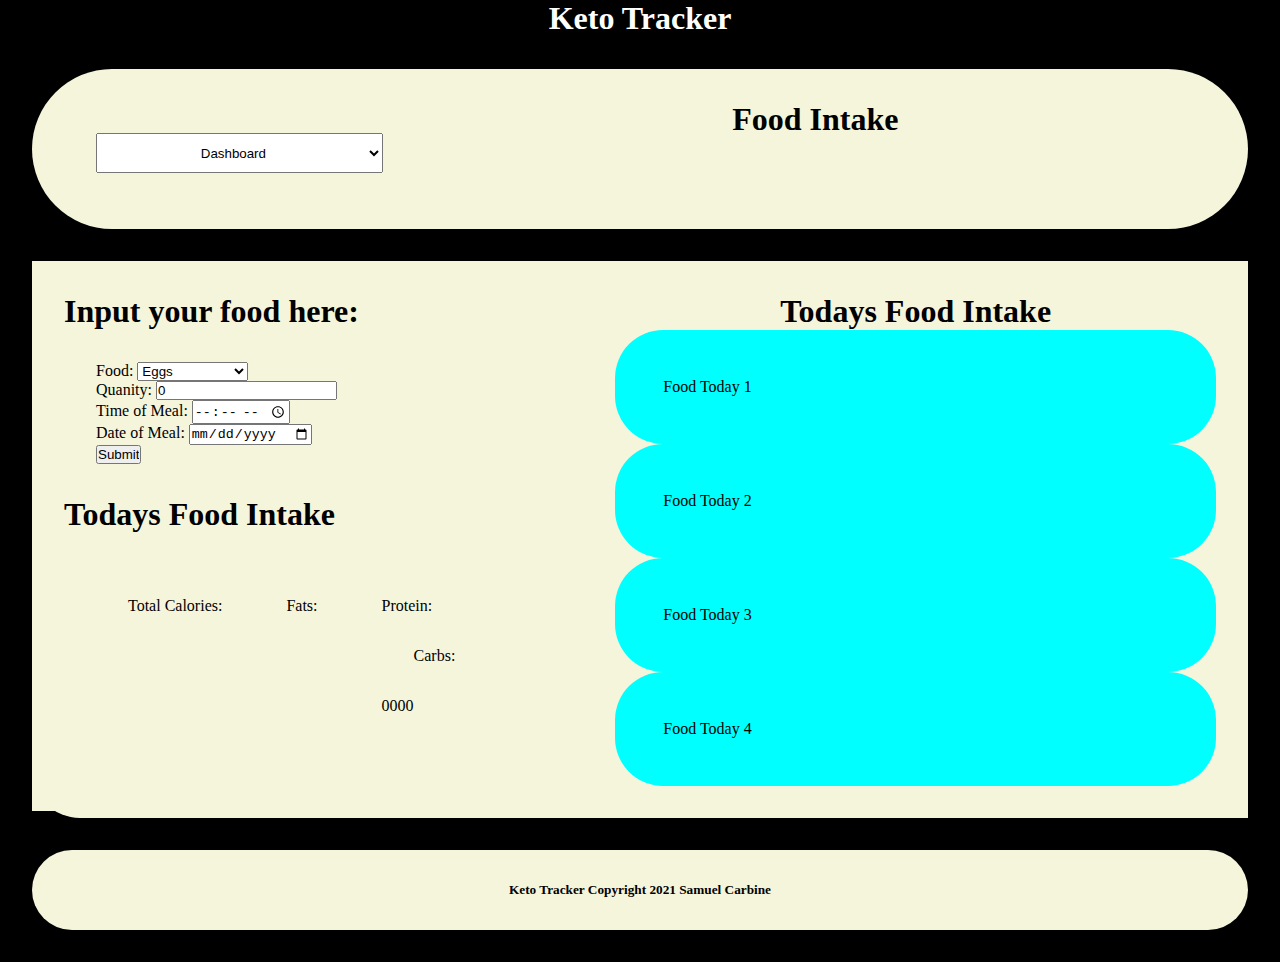
==== food_intake.html @ 0b237262 "First Commit" ====
<!DOCTYPE html>
<!--[if lt IE 7]>      <html class="no-js lt-ie9 lt-ie8 lt-ie7"> <![endif]-->
<!--[if IE 7]>         <html class="no-js lt-ie9 lt-ie8"> <![endif]-->
<!--[if IE 8]>         <html class="no-js lt-ie9"> <![endif]-->
<!--[if gt IE 8]>      <html class="no-js"> <!--<![endif]-->
<html>
    <head>
        <meta charset="utf-8">
        <meta http-equiv="X-UA-Compatible" content="IE=edge">
        <title>Keto Tracker</title>
        <meta name="This is an app to track Keto levels and food intakes to provided insights on the effectiveness of the keto diet." content="">
        <meta name="viewport" content="width=device-width, initial-scale=1">
        <link rel="stylesheet" href="styles/styles.css">
    </head>
    <body>
        <logo class="logo">
            <h1>Keto Tracker</h1>
        </logo>
        <header class="header"> 
            <form class="top_nav">
            <select class="top_nav_button">
                <option class="top_nav" href=""> Dashboard</option>
                <option class="top_nav" href=""> Food Intake</option>
                <option class="top_nav" href=""> GKI Readings</option>
                <option class="top_nav" href=""> Exercise</option>
                <option class="top_nav" href=""> Account</option>
                <option class="top_nav" href=""> Account</option>
                <option class="top_nav" href=""> Help</option>
                </select>
            </form>
            <h1 class="nav_header">Food Intake</h1>

            
        </header>

        <main class="main">
            <article class="article">
                <h1>Input your food here:</h1>
                <section class="food_input"></section>
                    
                    <form class="input_form"> 
                        <label for="food_name">Food:</label>
                        <select name="food_ingested" id="food_ingested">
                            <option value="eggs">Eggs</option>
                            <option value="coconut_oil">Coconut Oil</option>
                            <option value="coffee">Coffee</option>
                            <option value="add_new_food">Add New Food</option>
                        </select><br>
                        <label for="quanity_ingested">Quanity:</label>
                        <input type="number" id="quanity_ingested" name="quanity_ingested" value="0"><br>
                        <label for="time_ingested">Time of Meal:</label>
                        <input type="time" id="time_ingested" name="time_ingested"><br>
                        <label for="date_ingested">Date of Meal:</label>
                        <input type="date" id="date_ingested" name="date_ingested"><br>
                        <input class="food_submit_button"type="submit" value="Submit">
                    </form>
                <h1> Todays Food Intake </h1>
                <section class="food_tracker"> 
                    <label class ="intake_counter">
                    <div class="food_tracker_labels" label="total_calories_daily"> Total Calories:</div>
                    <div class="food_tracker_labels" label="total_fat_daily"> Fats: </div>
                    <div class="food_tracker_labels" label ="total_protein_daily"> Protein: <div>
                    <div class="food_tracker_labels" label ="total_carbs_daily"> Carbs: </div>
                    </label>
                    <value class="intake_counter">
                        <div id="total_calories_daily" class="calories_per_day">0</div>
                        <div id="total_fats_daily" class="fats_per_day">0</div>
                        <div id="total_protein_daily" class="protein_per_day">0</div>
                        <div id="total_carbs_daily" class="carbs_per_day">0</div> 
                    </value>

                    </value>
                </section>
                 
                <section></section>
            </article>
            <aside class="food_ingested_today">
                <h1 class="food_ingested_today_header">Todays Food Intake</h1>
                <div class="food_ingested_today_list">Food Today 1</div>
                <div class="food_ingested_today_list">Food Today 2</div>
                <div class="food_ingested_today_list">Food Today 3</div>
                <div class="food_ingested_today_list">Food Today 4</div>
                
            </aside>
            
           
        </main>
        <footer class="footer">
            <h5 class="copyright">Keto Tracker Copyright 2021 Samuel Carbine</h5>
        <nav class="bottom_left_nav"></nav>
        <nav class="bottom_right_nav"></nav>
        </footer>
        
        
        
        <script src="scripts/scripts.js" async defer></script>
    </body>
</html>
---- styles/styles.css ----
*{
    padding: 0;
    margin: 0;
}

body{
    background-color: black;

}
logo{
    color: white;
    display: flex;
    justify-content: center;
    font-size: ;
}

header{
    
    background-color: beige;
    color: white;
    display: flex;
    justify-content: left;
    padding: 2em;
    margin: 2em;
    border: 5em;
    border-color: antiquewhite;
    border-radius: 5em; 

}

.nav_header{
    color :black;
    flex-grow: 4;
    justify-content: center;
    text-align: center;
  
    /* padding: .5em; */
    /* margin: 2em; */
    
}

.top_nav_button{
    flex-grow: 1;
    text-align: center;
    height: 3em;
    width: 5em;
}
article {

    background-color: beige;
    color: black;
    padding: 2em;
    margin: 0em;
    /* border: 5em; */
    /* border-radius: 5em 0em 0em 5em;  */
    display: flex;
    flex-direction: column;
    align-items: stretch;


}

.top_nav{
    color: black;
    padding: 1em;
    margin: 1em;
    border-radius: 3em;
    height: 2em;
    width: 8em;
    display: flex;
    justify-content: right;
    flex-grow: 1;
    text-align: center;
    
} 

main{
    background-color: beige;
    display: flex;
    align-items: flex-start;
   flex-wrap: wrap;
    margin: 2em;
  
    border-radius: 3em;

}
.intake_counter{
    display: flex;

}
.food_tracker{
    padding: 1em;
    margin: 1em;
    display: flex;
    flex-direction: row;
}
.food_tracker_labels{
    padding:1em;
    margin:1em;

}

.input_form{
    padding: 1em;
    margin: 1em;
    flex: none;
   

}

aside{
    background-color: beige;
    color: black;
    padding: 2em;
    margin: 0em;
    /* border:  5em; */
    /* border-radius: 0em 5em 5em 0em;  */
   
}

footer{
    background-color: beige;
    color: black;
    padding: 2em;
    margin: 2em;
    border: 5em;
    border-radius: 5em; ;
}

.food_ingested_today{

    flex-grow: 4;
    align-items: stretch;
   padding: 2em;
}

.food_ingested_today_list{

    flex-grow: 4;
    align-items: stretch;
    padding: 1.85em;
    background-color: aqua;
    border-radius: 3em;
    padding: 3em;
}

.food_ingested_today_header{
    display: flex;
    justify-content: center;
   
   
}

.copyright{
    display: flex;
    justify-content: center;
}
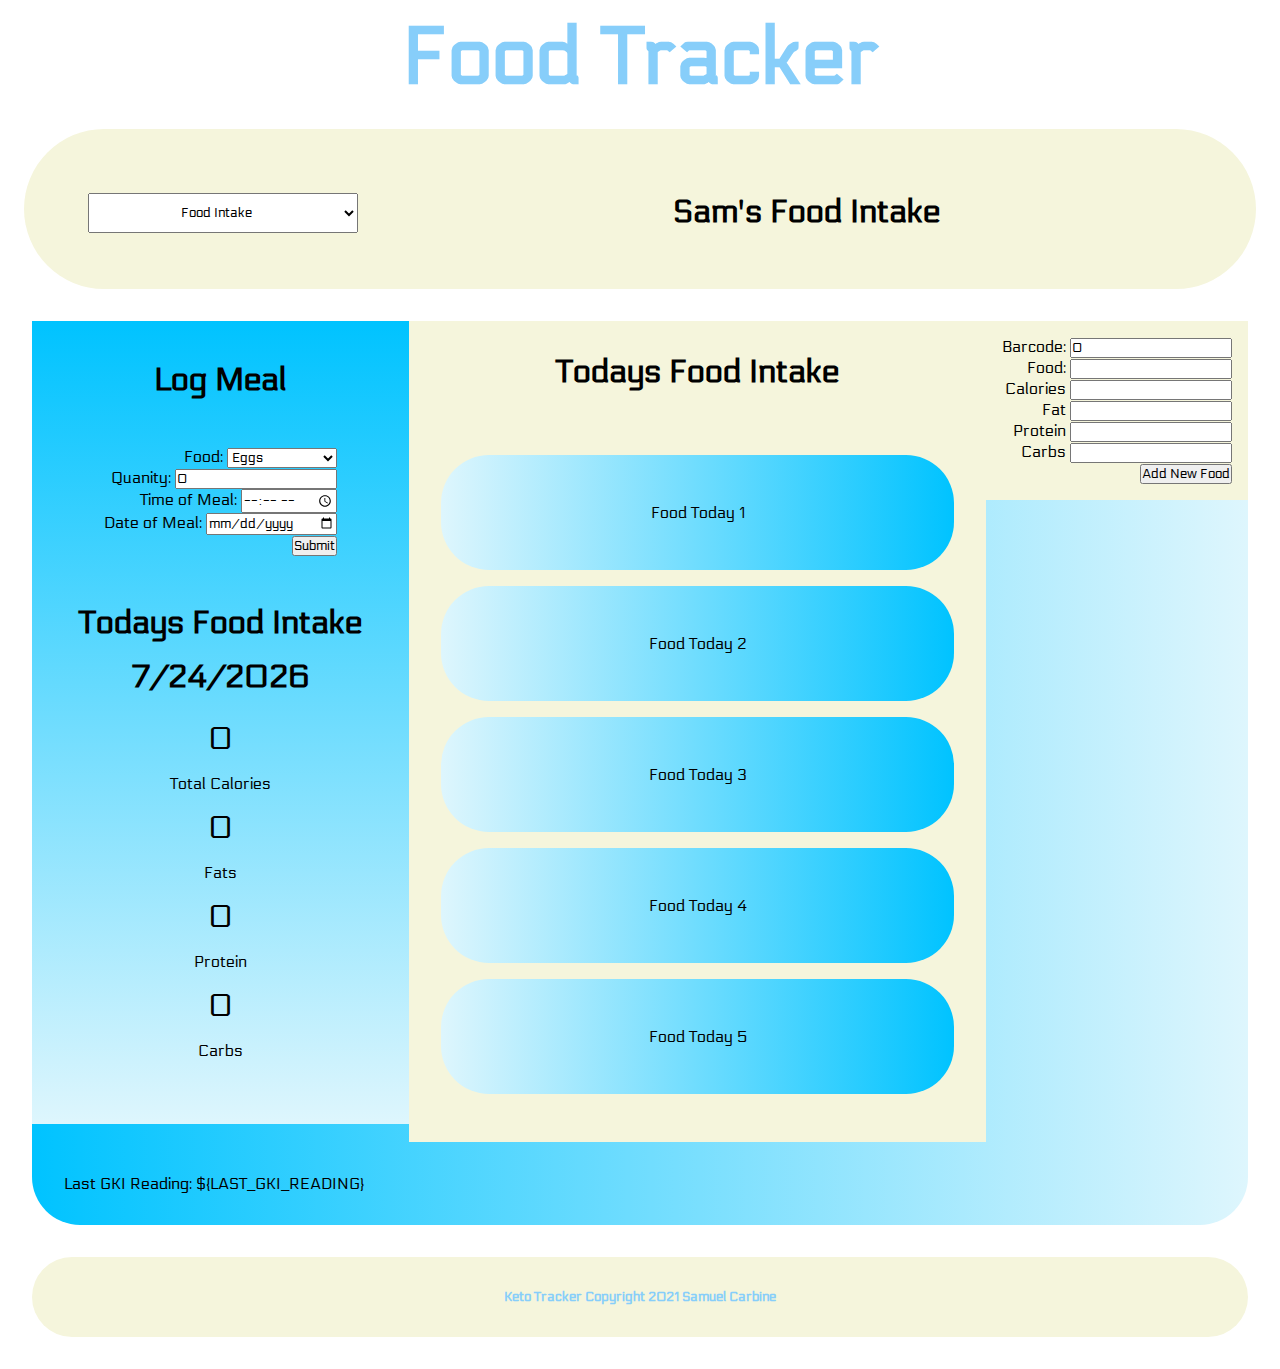
==== commit d5ad286a: "quick backup" ====
--- a/food_intake.html
+++ b/food_intake.html
@@ -7,45 +7,48 @@
     <head>
         <meta charset="utf-8">
         <meta http-equiv="X-UA-Compatible" content="IE=edge">
-        <title>Keto Tracker</title>
+        <title>Food_Tracker</title>
         <meta name="This is an app to track Keto levels and food intakes to provided insights on the effectiveness of the keto diet." content="">
         <meta name="viewport" content="width=device-width, initial-scale=1">
         <link rel="stylesheet" href="styles/styles.css">
     </head>
     <body>
         <logo class="logo">
-            <h1>Keto Tracker</h1>
+            <h1>Food Tracker</h1>
         </logo>
         <header class="header"> 
             <form class="top_nav">
-            <select class="top_nav_button">
-                <option class="top_nav" href=""> Dashboard</option>
-                <option class="top_nav" href=""> Food Intake</option>
-                <option class="top_nav" href=""> GKI Readings</option>
-                <option class="top_nav" href=""> Exercise</option>
-                <option class="top_nav" href=""> Account</option>
-                <option class="top_nav" href=""> Account</option>
-                <option class="top_nav" href=""> Help</option>
+                <select class="top_nav_button">
+                    <option class="top_nav" href=""> Food Intake</option>
+                    <option class="top_nav" href=""> Dashboard</option>
+                    <option class="top_nav" href=""> GKI Readings</option>
+                    <option class="top_nav" href=""> Exercise</option>
+                    <option class="top_nav" href=""> Account</option>
+                    <option class="top_nav" href=""> Account</option>
+                    <option class="top_nav" href=""> Help</option>
                 </select>
             </form>
-            <h1 class="nav_header">Food Intake</h1>
+         
+            <h1 id="nav_header" class="nav_header"> ${USER_NAME} Food Intake</h1>
 
-            
         </header>
 
         <main class="main">
             <article class="article">
-                <h1>Input your food here:</h1>
+                <h1 class="input_food_header">Log Meal</h1>
                 <section class="food_input"></section>
                     
                     <form class="input_form"> 
+            
+                
                         <label for="food_name">Food:</label>
                         <select name="food_ingested" id="food_ingested">
-                            <option value="eggs">Eggs</option>
-                            <option value="coconut_oil">Coconut Oil</option>
+                            <option class="food_option" value="eggs">Eggs</option>
+                            <option class="food_option" value="coconut_oil">Coconut Oil</option>
                             <option value="coffee">Coffee</option>
                             <option value="add_new_food">Add New Food</option>
                         </select><br>
+                    
                         <label for="quanity_ingested">Quanity:</label>
                         <input type="number" id="quanity_ingested" name="quanity_ingested" value="0"><br>
                         <label for="time_ingested">Time of Meal:</label>
@@ -54,36 +57,54 @@
                         <input type="date" id="date_ingested" name="date_ingested"><br>
                         <input class="food_submit_button"type="submit" value="Submit">
                     </form>
-                <h1> Todays Food Intake </h1>
+                <h1 class="food_intake_header"> Todays Food Intake </h1>
+                <h1 class="food_intake_header" id="date"> ${DATE} </h1>
                 <section class="food_tracker"> 
-                    <label class ="intake_counter">
-                    <div class="food_tracker_labels" label="total_calories_daily"> Total Calories:</div>
-                    <div class="food_tracker_labels" label="total_fat_daily"> Fats: </div>
-                    <div class="food_tracker_labels" label ="total_protein_daily"> Protein: <div>
-                    <div class="food_tracker_labels" label ="total_carbs_daily"> Carbs: </div>
-                    </label>
-                    <value class="intake_counter">
-                        <div id="total_calories_daily" class="calories_per_day">0</div>
-                        <div id="total_fats_daily" class="fats_per_day">0</div>
-                        <div id="total_protein_daily" class="protein_per_day">0</div>
-                        <div id="total_carbs_daily" class="carbs_per_day">0</div> 
-                    </value>
-
-                    </value>
+                    <div id="total_calories_daily" class="totals_per_day">0</div>
+                    <div class="food_tracker_labels" label="total_calories_daily"> Total Calories</div>
+                    <div id="total_fats_daily" class="totals_per_day">0</div> 
+                    <div class="food_tracker_labels" label="total_fat_daily"> Fats </div> 
+                    <div id="total_protein_daily" class="totals_per_day">0</div> 
+                    <div class="food_tracker_labels" label ="total_protein_daily"> Protein </div>
+                    <div id="total_carbs_daily" class="totals_per_day">0</div> 
+                    <div class="food_tracker_labels" label ="total_carbs_daily"> Carbs </div> 
+                   
+            
                 </section>
                  
                 <section></section>
             </article>
+        
             <aside class="food_ingested_today">
                 <h1 class="food_ingested_today_header">Todays Food Intake</h1>
                 <div class="food_ingested_today_list">Food Today 1</div>
                 <div class="food_ingested_today_list">Food Today 2</div>
                 <div class="food_ingested_today_list">Food Today 3</div>
                 <div class="food_ingested_today_list">Food Today 4</div>
-                
+                <div class="food_ingested_today_list">Food Today 5</div>
+           
+           
             </aside>
             
+           <aside class="add_new_food">
+                <label for="new_food_barcode">Barcode:</label>
+                <input type="text" id="new_food_barcode" name="quanity_ingested" value="0"><br>
+                <label for="new_food_name">Food:</label>
+                <input type="text" id="new_food_name" name="new_food_name"><br>
+                <label for="new_food_calories">Calories</label>
+                <input type="number" id="new_food_calories" name="new_food_calories"><br> 
+                <label for="new_food_fat">Fat</label>
+                <input type="number" id="new_food_fat" name="new_food_fat"><br>
+                <label for="new_food_protein">Protein</label>
+                <input type="number" id="new_food_protein" name="new_food_protein"><br>
+                <label for="new_food_carbs">Carbs</label>
+                <input type="number" id="new_food_carbs" name="new_food_carbs"><br>
+                <input id="add_new_food_button" class="new_food_submit_button"type="submit" value="Add New Food">
            
+           
+            </aside> 
+            
+           <div class="gki_reading">Last GKI Reading: ${LAST_GKI_READING}</div>
         </main>
         <footer class="footer">
             <h5 class="copyright">Keto Tracker Copyright 2021 Samuel Carbine</h5>
--- a/styles/styles.css
+++ b/styles/styles.css
@@ -1,27 +1,36 @@
+@import url('https://fonts.googleapis.com/css2?family=Electrolize&display=swap');
+
 *{
     padding: 0;
     margin: 0;
+    font-family: Electrolize, sans-serif;
+    /* background-image: linear-gradient(rgb(0, 195, 255), rgb(222, 246, 253)); */
 }
 
 body{
-    background-color: black;
+
+    background-color: white;
+    color: lightskyblue;
 
 }
 logo{
-    color: white;
+
+    color: lightskyblue;
     display: flex;
     justify-content: center;
-    font-size: ;
+    font-size: 2.5em;
+    padding-top: .25em;
 }
 
 header{
     
     background-color: beige;
-    color: white;
+    color: lightskyblue;
     display: flex;
     justify-content: left;
-    padding: 2em;
-    margin: 2em;
+    text-align: center;
+    padding: 2em;
+    margin: 1.5em;
     border: 5em;
     border-color: antiquewhite;
     border-radius: 5em; 
@@ -29,10 +38,13 @@
 }
 
 .nav_header{
+
     color :black;
     flex-grow: 4;
-    justify-content: center;
-    text-align: center;
+    margin-top: 1em;
+    /* flex-direction: column; */
+    /* justify-content: center; */
+    /* text-align: center; */
   
     /* padding: .5em; */
     /* margin: 2em; */
@@ -40,14 +52,15 @@
 }
 
 .top_nav_button{
+
     flex-grow: 1;
-    text-align: center;
+    /* text-align: center; */
     height: 3em;
     width: 5em;
 }
 article {
 
-    background-color: beige;
+    background-image: linear-gradient(rgb(0, 195, 255), rgb(222, 246, 253));
     color: black;
     padding: 2em;
     margin: 0em;
@@ -61,6 +74,7 @@
 }
 
 .top_nav{
+
     color: black;
     padding: 1em;
     margin: 1em;
@@ -74,41 +88,81 @@
     
 } 
 
+.gki_reading{
+
+   margin: 1em;
+   padding: 1em;
+   color: black;
+   display: flex;
+   justify-content:last baseline;
+   text-align: center;
+   flex-grow: 1em;
+
+}
+
 main{
-    background-color: beige;
+
+    background-image: linear-gradient(to right, rgb(0, 195, 255) , rgb(222, 246, 253));
     display: flex;
     align-items: flex-start;
-   flex-wrap: wrap;
+    flex-wrap: wrap;
     margin: 2em;
-  
     border-radius: 3em;
 
 }
-.intake_counter{
-    display: flex;
-
-}
+
 .food_tracker{
-    padding: 1em;
-    margin: 1em;
-    display: flex;
-    flex-direction: row;
+
+    padding: .5em;
+    margin: .5em;
+    display: flex;
+    flex-direction: column;
+    text-align: center;                            
 }
 .food_tracker_labels{
-    padding:1em;
-    margin:1em;
-
-}
+
+    padding: .5em;
+    margin: .5em;
+
+}
+
+.input_food_header{
+
+    text-align: center;
+    padding: .25em;
+    /* margin-bottom: 2em; */
+}
+
+.food_option{
+
+    padding: .25em;
+    margin: .25em;
+}
+
+.food_intake_header{
+
+    text-align: center;
+    border-bottom: 1.5em;
+    padding: .25em;
+}
+
+.totals_per_day{
+    font-size: xx-large;
+}
+
+
 
 .input_form{
-    padding: 1em;
-    margin: 1em;
+
+    padding: 1.25em;
+    margin: 1.25em;
     flex: none;
-   
+    text-align: right;
 
 }
 
 aside{
+
     background-color: beige;
     color: black;
     padding: 2em;
@@ -119,8 +173,9 @@
 }
 
 footer{
+
     background-color: beige;
-    color: black;
+    color: lightskyblue;
     padding: 2em;
     margin: 2em;
     border: 5em;
@@ -129,26 +184,37 @@
 
 .food_ingested_today{
 
-    flex-grow: 4;
-    align-items: stretch;
+   flex-grow: 4;
+   align-items: stretch;
    padding: 2em;
+   margin-bottom: 2;
+   text-align: center;
+   
 }
 
 .food_ingested_today_list{
 
+    background-image: linear-gradient(to left, rgb(0, 195, 255) , rgb(222, 246, 253));
     flex-grow: 4;
     align-items: stretch;
     padding: 1.85em;
-    background-color: aqua;
     border-radius: 3em;
     padding: 3em;
+    margin-bottom: 1em;
 }
 
 .food_ingested_today_header{
+
     display: flex;
     justify-content: center;
-   
-   
+    margin-bottom: 2em;
+   
+   
+}
+
+.add_new_food{
+    text-align: right;
+    padding: 1em;
 }
 
 .copyright{
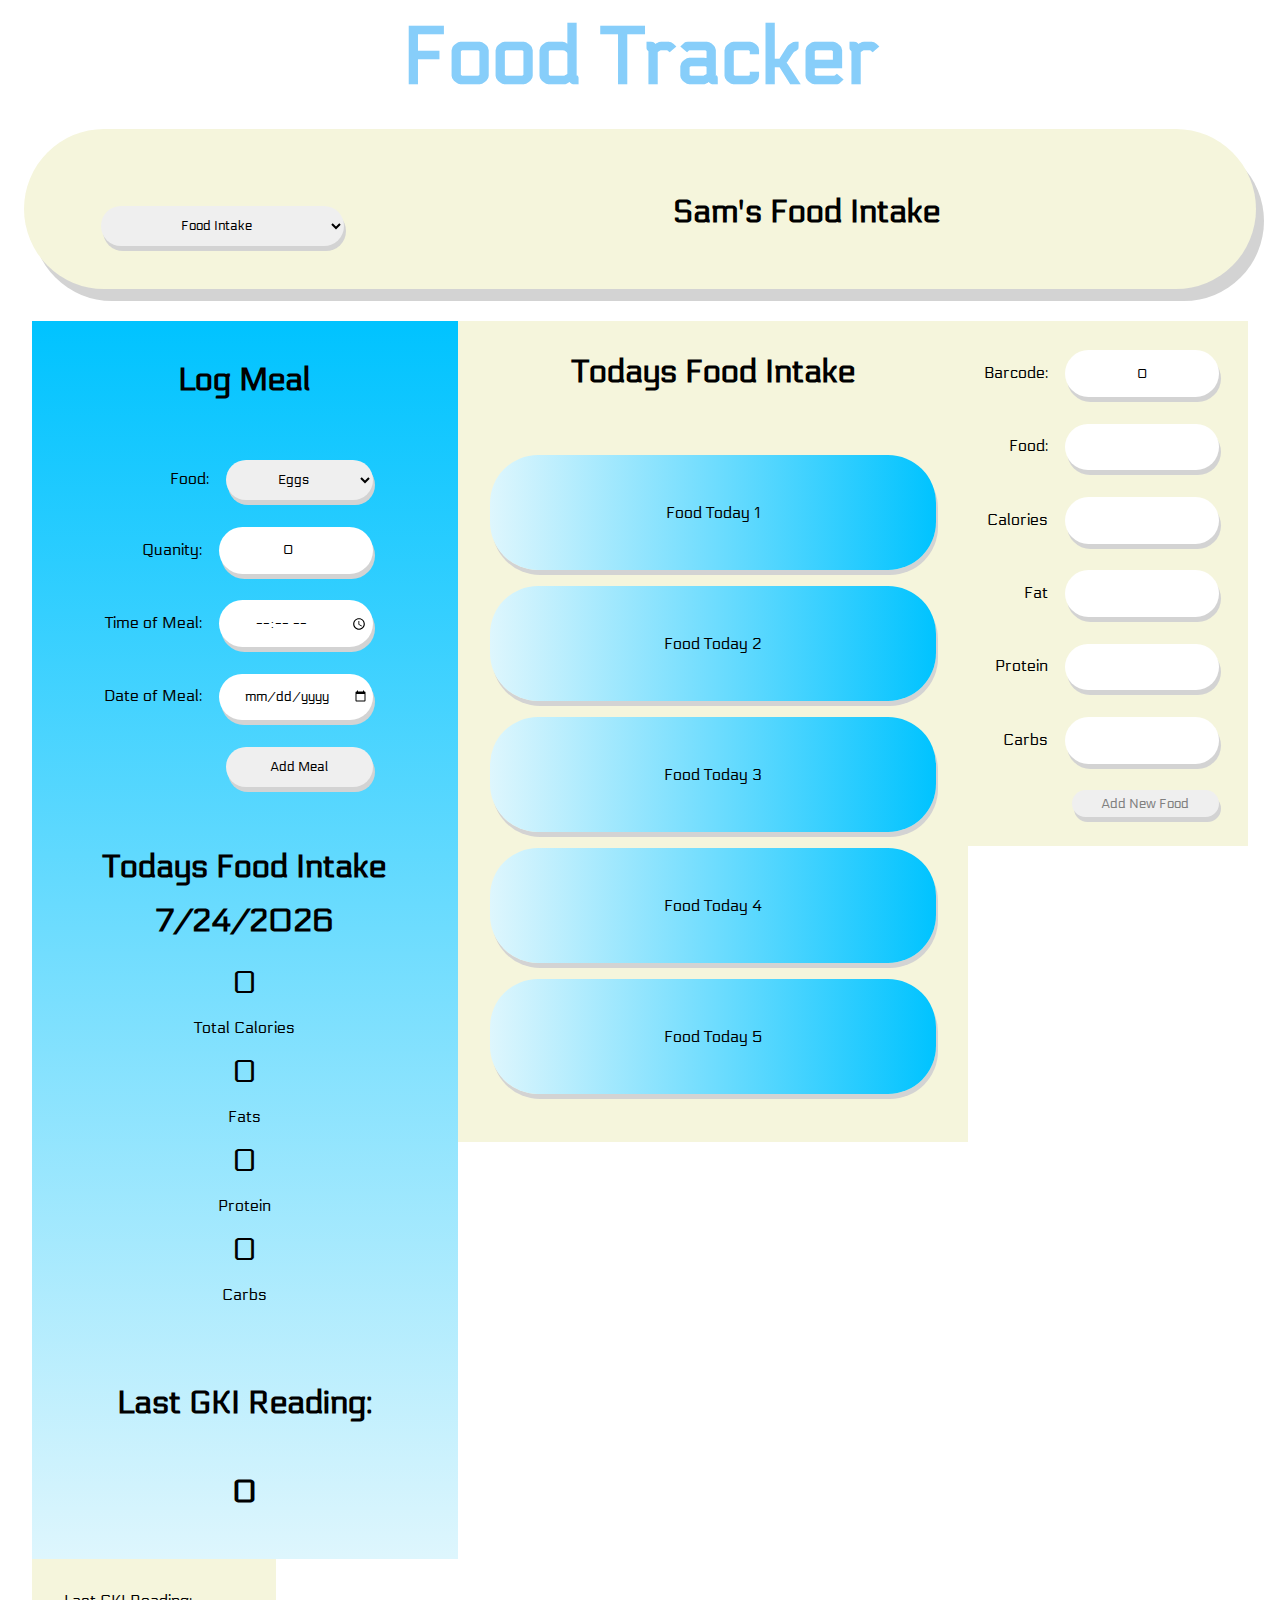
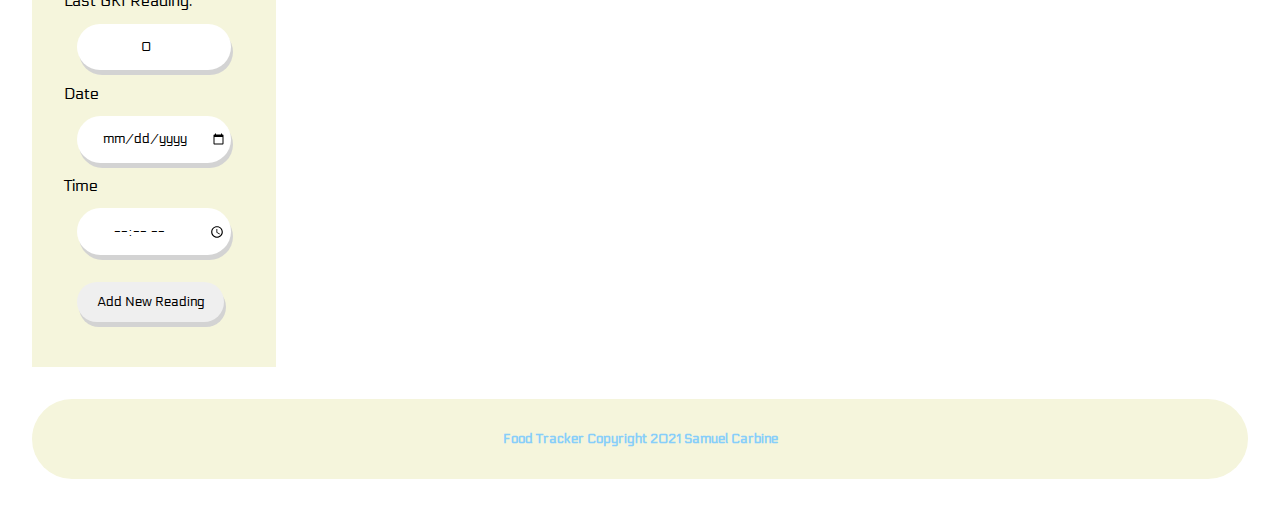
==== commit 3f60874d: "Added fuctionality for GKI reading input" ====
--- a/food_intake.html
+++ b/food_intake.html
@@ -42,7 +42,7 @@
             
                 
                         <label for="food_name">Food:</label>
-                        <select name="food_ingested" id="food_ingested">
+                        <select class="log_meal" name="food_ingested" id="food_ingested">
                             <option class="food_option" value="eggs">Eggs</option>
                             <option class="food_option" value="coconut_oil">Coconut Oil</option>
                             <option value="coffee">Coffee</option>
@@ -50,12 +50,12 @@
                         </select><br>
                     
                         <label for="quanity_ingested">Quanity:</label>
-                        <input type="number" id="quanity_ingested" name="quanity_ingested" value="0"><br>
+                        <input class="log_meal" type="number" id="quanity_ingested" name="quanity_ingested" value="0"><br>
                         <label for="time_ingested">Time of Meal:</label>
-                        <input type="time" id="time_ingested" name="time_ingested"><br>
+                        <input class="log_meal" type="time" id="time_ingested" name="time_ingested"><br>
                         <label for="date_ingested">Date of Meal:</label>
-                        <input type="date" id="date_ingested" name="date_ingested"><br>
-                        <input class="food_submit_button"type="submit" value="Submit">
+                        <input class="log_meal" type="date" id="date_ingested" name="date_ingested"><br>
+                        <input class="log_meal" id="meal_log_submit" class="food_submit_button"type="button" value="Add Meal">
                     </form>
                 <h1 class="food_intake_header"> Todays Food Intake </h1>
                 <h1 class="food_intake_header" id="date"> ${DATE} </h1>
@@ -72,7 +72,10 @@
             
                 </section>
                  
-                <section></section>
+                <section class="food_tracker">
+                    <h1 class="last_gki_reading">Last GKI Reading: </h1><br>
+                    <h1 class="totals_per_day">0</h1>
+                </section>
             </article>
         
             <aside class="food_ingested_today">
@@ -88,26 +91,38 @@
             
            <aside class="add_new_food">
                 <label for="new_food_barcode">Barcode:</label>
-                <input type="text" id="new_food_barcode" name="quanity_ingested" value="0"><br>
+                <input class="new_food" type="text" id="new_food_barcode" name="quanity_ingested" value="0"><br>
                 <label for="new_food_name">Food:</label>
-                <input type="text" id="new_food_name" name="new_food_name"><br>
+                <input class="new_food" type="text" id="new_food_name" name="new_food_name"><br>
                 <label for="new_food_calories">Calories</label>
-                <input type="number" id="new_food_calories" name="new_food_calories"><br> 
+                <input class="new_food" type="number" id="new_food_calories" name="new_food_calories"><br> 
                 <label for="new_food_fat">Fat</label>
-                <input type="number" id="new_food_fat" name="new_food_fat"><br>
+                <input class="new_food" type="number" id="new_food_fat" name="new_food_fat"><br>
                 <label for="new_food_protein">Protein</label>
-                <input type="number" id="new_food_protein" name="new_food_protein"><br>
+                <input class="new_food" type="number" id="new_food_protein" name="new_food_protein"><br>
                 <label for="new_food_carbs">Carbs</label>
-                <input type="number" id="new_food_carbs" name="new_food_carbs"><br>
-                <input id="add_new_food_button" class="new_food_submit_button"type="submit" value="Add New Food">
+                <input class="new_food" type="number" id="new_food_carbs" name="new_food_carbs"><br>
+                <input id="add_new_food_button" class="new_food_submit_button"type="button" value="Add New Food">
            
            
             </aside> 
-            
-           <div class="gki_reading">Last GKI Reading: ${LAST_GKI_READING}</div>
+
+            <aside class='gki_input'>
+
+             <label for="last_GKI_reading">Last GKI Reading:</label>
+                <input class="gki_reading" type="number" id="gki_reading" name="gki_reading" value="0">
+                <label for="new_food_name">Date</label>
+                <input class="gki_reading" type="date" id="gki_reading_date" name="gki_reading_date">
+                <label for="new_food_calories">Time</label>
+                <input class="gki_reading" type="time" id="gki_reading_time" name="gki_reading_time">
+                
+                <input id="add_new_gki_button" class="gki_reading"type="button" value="Add New Reading">
+
+
+            </aside>
         </main>
         <footer class="footer">
-            <h5 class="copyright">Keto Tracker Copyright 2021 Samuel Carbine</h5>
+            <h5 class="copyright">Food Tracker Copyright 2021 Samuel Carbine</h5>
         <nav class="bottom_left_nav"></nav>
         <nav class="bottom_right_nav"></nav>
         </footer>
--- a/styles/styles.css
+++ b/styles/styles.css
@@ -34,6 +34,7 @@
     border: 5em;
     border-color: antiquewhite;
     border-radius: 5em; 
+    box-shadow: .5em .75em lightgrey;
 
 }
 
@@ -88,7 +89,7 @@
     
 } 
 
-.gki_reading{
+/* .gki_reading{
 
    margin: 1em;
    padding: 1em;
@@ -98,11 +99,11 @@
    text-align: center;
    flex-grow: 1em;
 
-}
+} */
 
 main{
 
-    background-image: linear-gradient(to right, rgb(0, 195, 255) , rgb(222, 246, 253));
+    /* background-image: linear-gradient(to right, rgb(0, 195, 255) , rgb(222, 246, 253)); */
     display: flex;
     align-items: flex-start;
     flex-wrap: wrap;
@@ -111,7 +112,20 @@
 
 }
 
-.food_tracker{
+.log_meal , .gki_reading , .new_food, .top_nav_button{
+
+    box-shadow: 2px 5px lightgrey;
+    margin: 1em;
+    border-radius: 5em;
+    text-align: center;
+    padding:.25em;
+    border: none;   
+    height: 3em;
+    width: 11em;
+    text-align: center;
+}
+
+.food_tracker, .last_gki_reading{
 
     padding: .5em;
     margin: .5em;
@@ -201,6 +215,7 @@
     border-radius: 3em;
     padding: 3em;
     margin-bottom: 1em;
+    box-shadow: 2px 5px lightgrey;
 }
 
 .food_ingested_today_header{
@@ -208,13 +223,44 @@
     display: flex;
     justify-content: center;
     margin-bottom: 2em;
-   
-   
-}
+  
+
+   
+   
+}
+
+/* .new_food {
+    box-shadow: 2px 5px lightgrey;
+    margin: 1em;
+    border-radius: 5em;
+    text-align: center;
+    padding:.25em;
+    border: none;
+
+} */
 
 .add_new_food{
     text-align: right;
     padding: 1em;
+   
+
+}
+.new_food_submit_button{
+
+    height: 2em;
+    width: 11em;
+    box-shadow: 2px 5px lightgrey;
+    margin: 1em;
+    border-radius: 5em;
+    text-align: center;
+    padding:.25em;
+    border: none; 
+    color: grey;
+}
+
+.gki_input{
+    display: flex;
+   flex-direction: column;
 }
 
 .copyright{
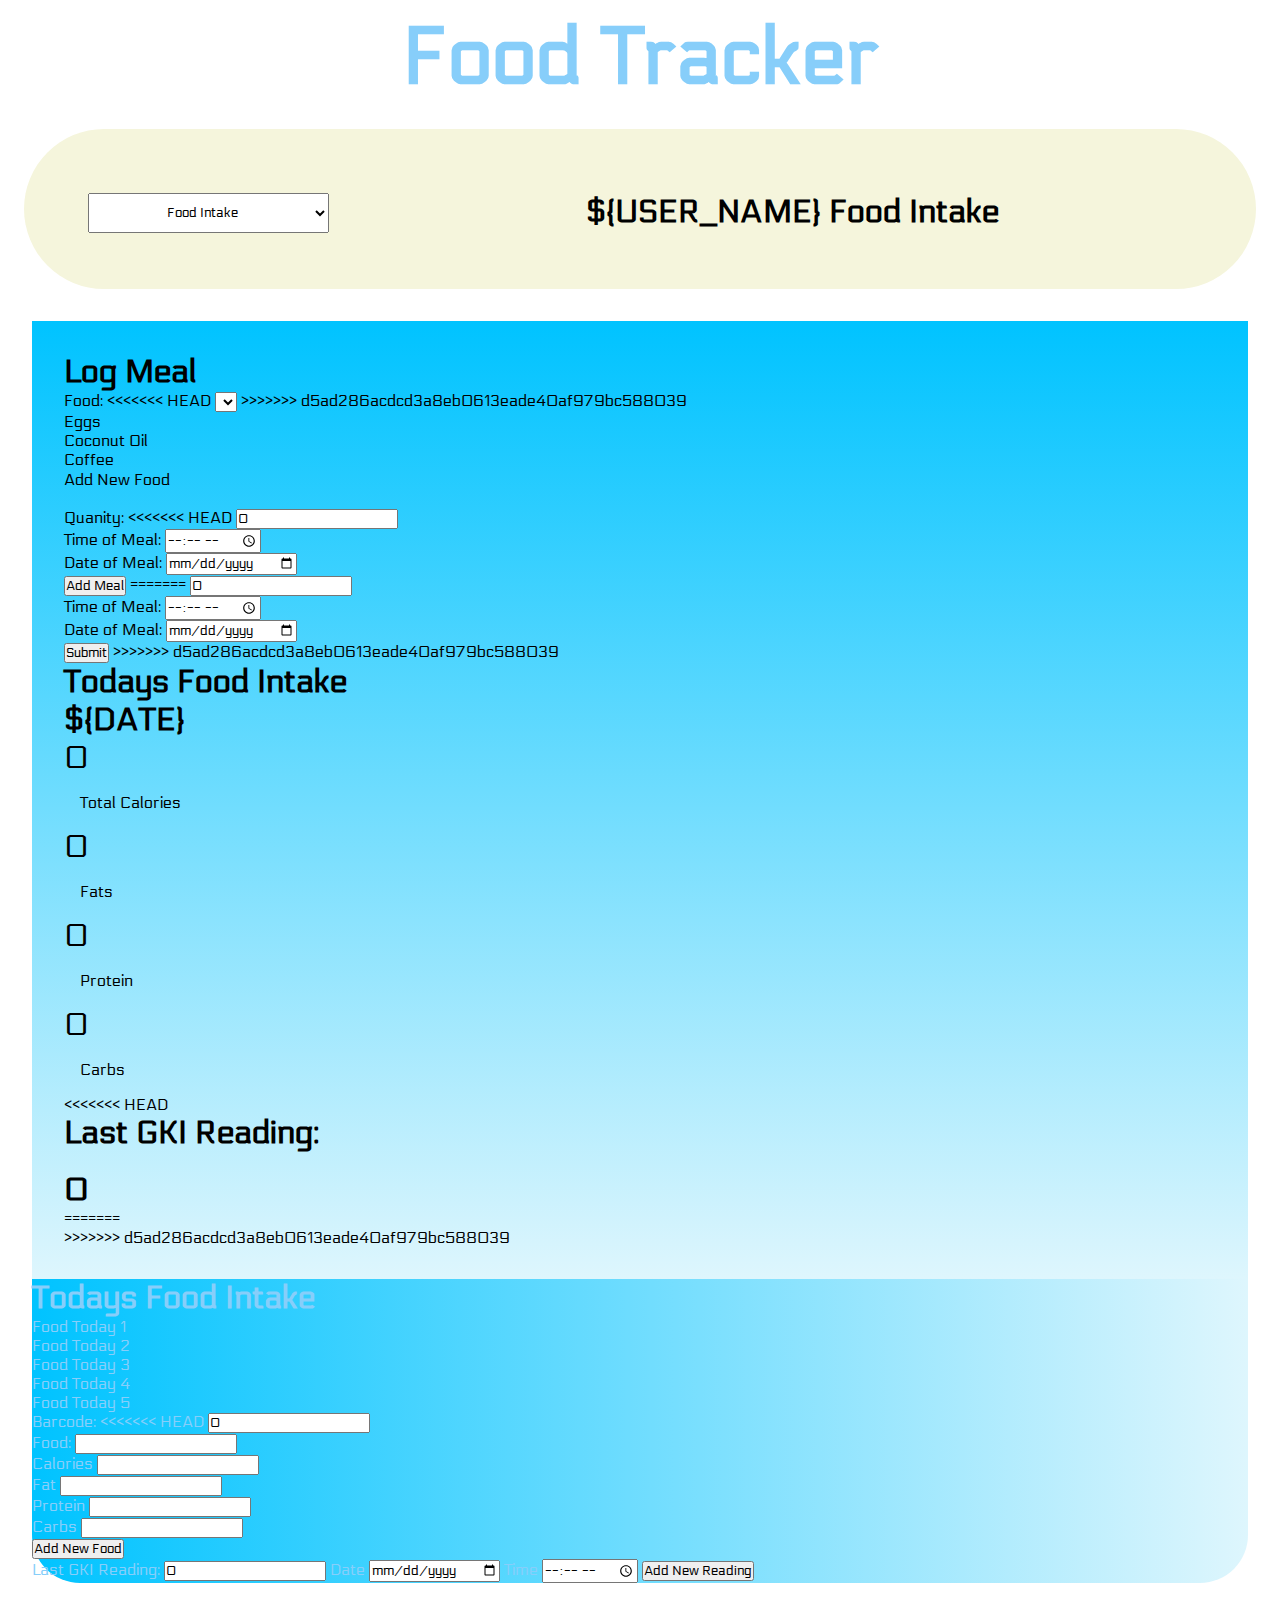
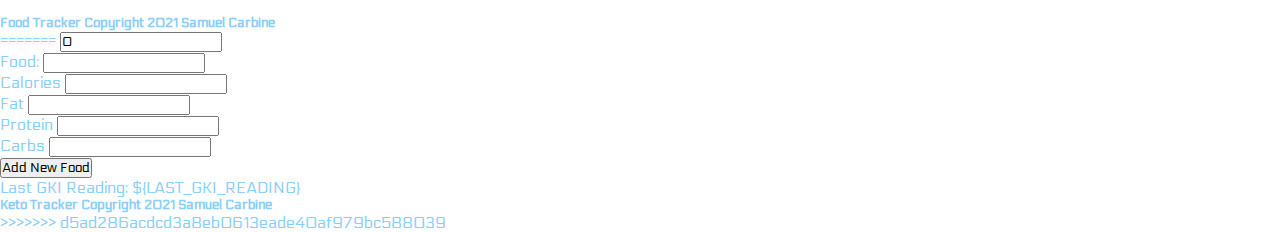
==== commit e407d563: "Adding .json files to dir" ====
--- a/food_intake.html
+++ b/food_intake.html
@@ -42,7 +42,11 @@
             
                 
                         <label for="food_name">Food:</label>
+<<<<<<< HEAD
                         <select class="log_meal" name="food_ingested" id="food_ingested">
+=======
+                        <select name="food_ingested" id="food_ingested">
+>>>>>>> d5ad286acdcd3a8eb0613eade40af979bc588039
                             <option class="food_option" value="eggs">Eggs</option>
                             <option class="food_option" value="coconut_oil">Coconut Oil</option>
                             <option value="coffee">Coffee</option>
@@ -50,12 +54,21 @@
                         </select><br>
                     
                         <label for="quanity_ingested">Quanity:</label>
+<<<<<<< HEAD
                         <input class="log_meal" type="number" id="quanity_ingested" name="quanity_ingested" value="0"><br>
                         <label for="time_ingested">Time of Meal:</label>
                         <input class="log_meal" type="time" id="time_ingested" name="time_ingested"><br>
                         <label for="date_ingested">Date of Meal:</label>
                         <input class="log_meal" type="date" id="date_ingested" name="date_ingested"><br>
                         <input class="log_meal" id="meal_log_submit" class="food_submit_button"type="button" value="Add Meal">
+=======
+                        <input type="number" id="quanity_ingested" name="quanity_ingested" value="0"><br>
+                        <label for="time_ingested">Time of Meal:</label>
+                        <input type="time" id="time_ingested" name="time_ingested"><br>
+                        <label for="date_ingested">Date of Meal:</label>
+                        <input type="date" id="date_ingested" name="date_ingested"><br>
+                        <input class="food_submit_button"type="submit" value="Submit">
+>>>>>>> d5ad286acdcd3a8eb0613eade40af979bc588039
                     </form>
                 <h1 class="food_intake_header"> Todays Food Intake </h1>
                 <h1 class="food_intake_header" id="date"> ${DATE} </h1>
@@ -72,10 +85,14 @@
             
                 </section>
                  
+<<<<<<< HEAD
                 <section class="food_tracker">
                     <h1 class="last_gki_reading">Last GKI Reading: </h1><br>
                     <h1 class="totals_per_day">0</h1>
                 </section>
+=======
+                <section></section>
+>>>>>>> d5ad286acdcd3a8eb0613eade40af979bc588039
             </article>
         
             <aside class="food_ingested_today">
@@ -91,6 +108,7 @@
             
            <aside class="add_new_food">
                 <label for="new_food_barcode">Barcode:</label>
+<<<<<<< HEAD
                 <input class="new_food" type="text" id="new_food_barcode" name="quanity_ingested" value="0"><br>
                 <label for="new_food_name">Food:</label>
                 <input class="new_food" type="text" id="new_food_name" name="new_food_name"><br>
@@ -123,6 +141,28 @@
         </main>
         <footer class="footer">
             <h5 class="copyright">Food Tracker Copyright 2021 Samuel Carbine</h5>
+=======
+                <input type="text" id="new_food_barcode" name="quanity_ingested" value="0"><br>
+                <label for="new_food_name">Food:</label>
+                <input type="text" id="new_food_name" name="new_food_name"><br>
+                <label for="new_food_calories">Calories</label>
+                <input type="number" id="new_food_calories" name="new_food_calories"><br> 
+                <label for="new_food_fat">Fat</label>
+                <input type="number" id="new_food_fat" name="new_food_fat"><br>
+                <label for="new_food_protein">Protein</label>
+                <input type="number" id="new_food_protein" name="new_food_protein"><br>
+                <label for="new_food_carbs">Carbs</label>
+                <input type="number" id="new_food_carbs" name="new_food_carbs"><br>
+                <input id="add_new_food_button" class="new_food_submit_button"type="submit" value="Add New Food">
+           
+           
+            </aside> 
+            
+           <div class="gki_reading">Last GKI Reading: ${LAST_GKI_READING}</div>
+        </main>
+        <footer class="footer">
+            <h5 class="copyright">Keto Tracker Copyright 2021 Samuel Carbine</h5>
+>>>>>>> d5ad286acdcd3a8eb0613eade40af979bc588039
         <nav class="bottom_left_nav"></nav>
         <nav class="bottom_right_nav"></nav>
         </footer>
--- a/styles/styles.css
+++ b/styles/styles.css
@@ -34,7 +34,10 @@
     border: 5em;
     border-color: antiquewhite;
     border-radius: 5em; 
+<<<<<<< HEAD
     box-shadow: .5em .75em lightgrey;
+=======
+>>>>>>> d5ad286acdcd3a8eb0613eade40af979bc588039
 
 }
 
@@ -89,7 +92,11 @@
     
 } 
 
+<<<<<<< HEAD
 /* .gki_reading{
+=======
+.gki_reading{
+>>>>>>> d5ad286acdcd3a8eb0613eade40af979bc588039
 
    margin: 1em;
    padding: 1em;
@@ -99,11 +106,19 @@
    text-align: center;
    flex-grow: 1em;
 
+<<<<<<< HEAD
 } */
 
 main{
 
     /* background-image: linear-gradient(to right, rgb(0, 195, 255) , rgb(222, 246, 253)); */
+=======
+}
+
+main{
+
+    background-image: linear-gradient(to right, rgb(0, 195, 255) , rgb(222, 246, 253));
+>>>>>>> d5ad286acdcd3a8eb0613eade40af979bc588039
     display: flex;
     align-items: flex-start;
     flex-wrap: wrap;
@@ -112,6 +127,7 @@
 
 }
 
+<<<<<<< HEAD
 .log_meal , .gki_reading , .new_food, .top_nav_button{
 
     box-shadow: 2px 5px lightgrey;
@@ -126,6 +142,9 @@
 }
 
 .food_tracker, .last_gki_reading{
+=======
+.food_tracker{
+>>>>>>> d5ad286acdcd3a8eb0613eade40af979bc588039
 
     padding: .5em;
     margin: .5em;
@@ -215,7 +234,10 @@
     border-radius: 3em;
     padding: 3em;
     margin-bottom: 1em;
+<<<<<<< HEAD
     box-shadow: 2px 5px lightgrey;
+=======
+>>>>>>> d5ad286acdcd3a8eb0613eade40af979bc588039
 }
 
 .food_ingested_today_header{
@@ -223,12 +245,16 @@
     display: flex;
     justify-content: center;
     margin-bottom: 2em;
+<<<<<<< HEAD
   
 
-   
-   
-}
-
+=======
+>>>>>>> d5ad286acdcd3a8eb0613eade40af979bc588039
+   
+   
+}
+
+<<<<<<< HEAD
 /* .new_food {
     box-shadow: 2px 5px lightgrey;
     margin: 1em;
@@ -261,6 +287,11 @@
 .gki_input{
     display: flex;
    flex-direction: column;
+=======
+.add_new_food{
+    text-align: right;
+    padding: 1em;
+>>>>>>> d5ad286acdcd3a8eb0613eade40af979bc588039
 }
 
 .copyright{
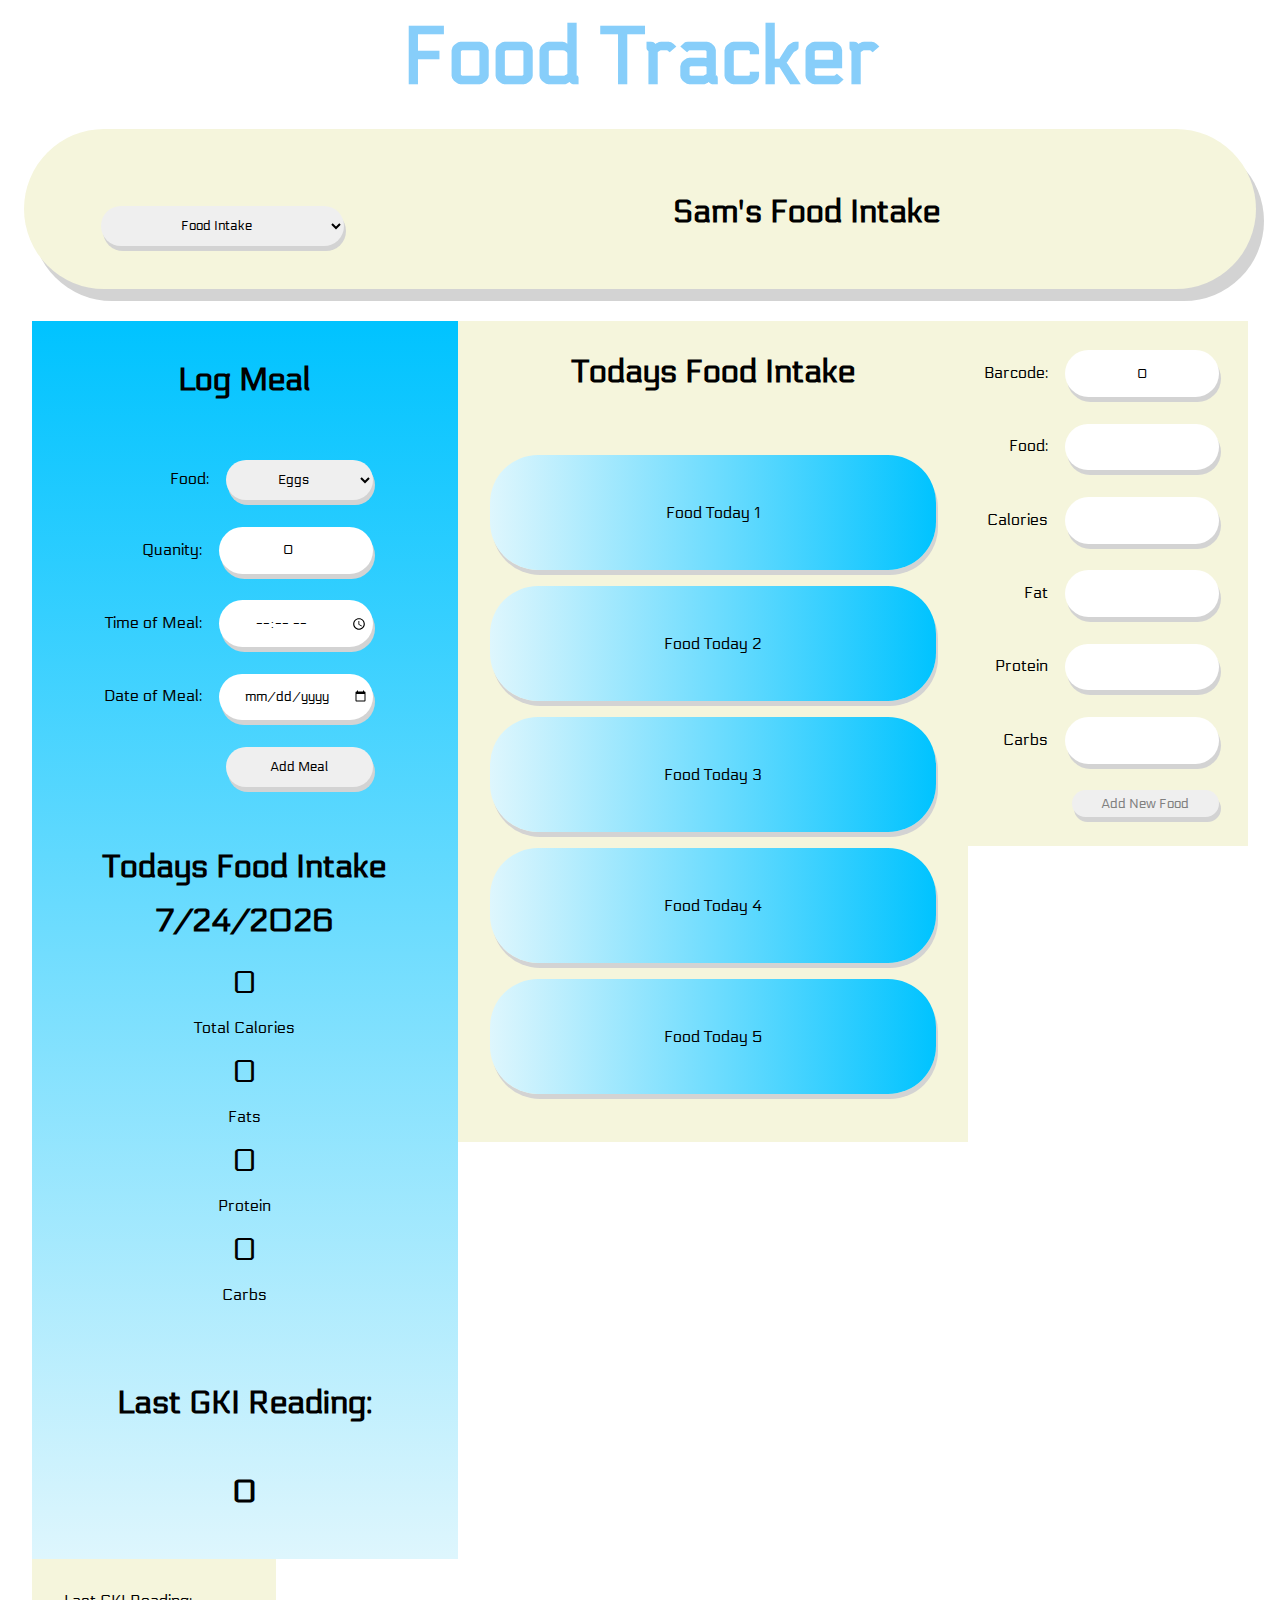
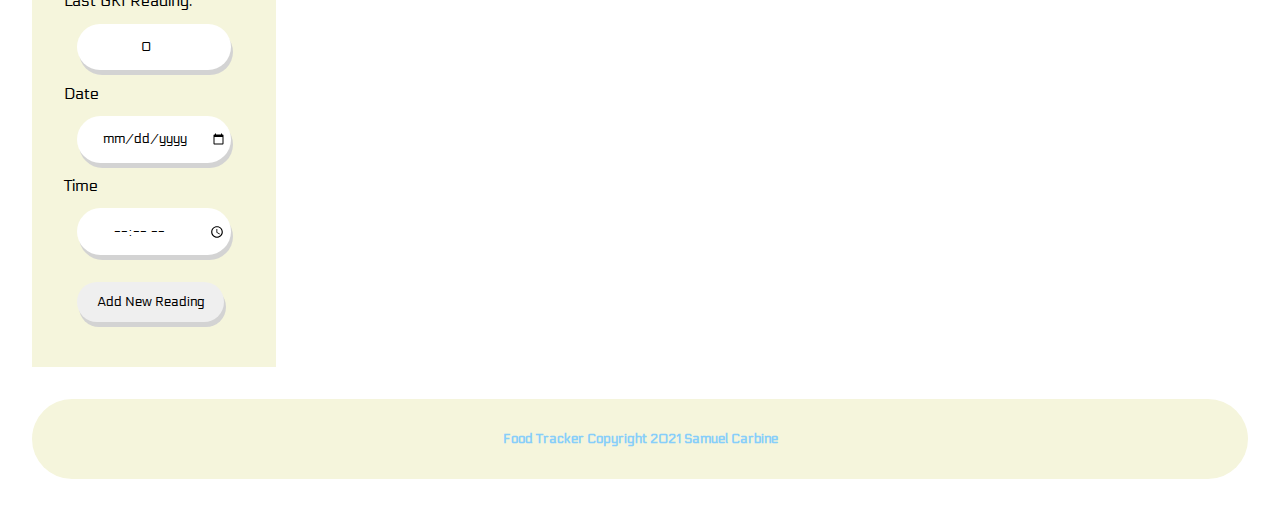
==== commit d37450df: "Added fuctionality to add new foods. New food are now stored in the test JSON database foodList.json" ====
--- a/food_intake.html
+++ b/food_intake.html
@@ -42,11 +42,7 @@
             
                 
                         <label for="food_name">Food:</label>
-<<<<<<< HEAD
                         <select class="log_meal" name="food_ingested" id="food_ingested">
-=======
-                        <select name="food_ingested" id="food_ingested">
->>>>>>> d5ad286acdcd3a8eb0613eade40af979bc588039
                             <option class="food_option" value="eggs">Eggs</option>
                             <option class="food_option" value="coconut_oil">Coconut Oil</option>
                             <option value="coffee">Coffee</option>
@@ -54,21 +50,12 @@
                         </select><br>
                     
                         <label for="quanity_ingested">Quanity:</label>
-<<<<<<< HEAD
                         <input class="log_meal" type="number" id="quanity_ingested" name="quanity_ingested" value="0"><br>
                         <label for="time_ingested">Time of Meal:</label>
                         <input class="log_meal" type="time" id="time_ingested" name="time_ingested"><br>
                         <label for="date_ingested">Date of Meal:</label>
                         <input class="log_meal" type="date" id="date_ingested" name="date_ingested"><br>
                         <input class="log_meal" id="meal_log_submit" class="food_submit_button"type="button" value="Add Meal">
-=======
-                        <input type="number" id="quanity_ingested" name="quanity_ingested" value="0"><br>
-                        <label for="time_ingested">Time of Meal:</label>
-                        <input type="time" id="time_ingested" name="time_ingested"><br>
-                        <label for="date_ingested">Date of Meal:</label>
-                        <input type="date" id="date_ingested" name="date_ingested"><br>
-                        <input class="food_submit_button"type="submit" value="Submit">
->>>>>>> d5ad286acdcd3a8eb0613eade40af979bc588039
                     </form>
                 <h1 class="food_intake_header"> Todays Food Intake </h1>
                 <h1 class="food_intake_header" id="date"> ${DATE} </h1>
@@ -85,14 +72,10 @@
             
                 </section>
                  
-<<<<<<< HEAD
                 <section class="food_tracker">
                     <h1 class="last_gki_reading">Last GKI Reading: </h1><br>
                     <h1 class="totals_per_day">0</h1>
                 </section>
-=======
-                <section></section>
->>>>>>> d5ad286acdcd3a8eb0613eade40af979bc588039
             </article>
         
             <aside class="food_ingested_today">
@@ -108,7 +91,6 @@
             
            <aside class="add_new_food">
                 <label for="new_food_barcode">Barcode:</label>
-<<<<<<< HEAD
                 <input class="new_food" type="text" id="new_food_barcode" name="quanity_ingested" value="0"><br>
                 <label for="new_food_name">Food:</label>
                 <input class="new_food" type="text" id="new_food_name" name="new_food_name"><br>
@@ -141,28 +123,6 @@
         </main>
         <footer class="footer">
             <h5 class="copyright">Food Tracker Copyright 2021 Samuel Carbine</h5>
-=======
-                <input type="text" id="new_food_barcode" name="quanity_ingested" value="0"><br>
-                <label for="new_food_name">Food:</label>
-                <input type="text" id="new_food_name" name="new_food_name"><br>
-                <label for="new_food_calories">Calories</label>
-                <input type="number" id="new_food_calories" name="new_food_calories"><br> 
-                <label for="new_food_fat">Fat</label>
-                <input type="number" id="new_food_fat" name="new_food_fat"><br>
-                <label for="new_food_protein">Protein</label>
-                <input type="number" id="new_food_protein" name="new_food_protein"><br>
-                <label for="new_food_carbs">Carbs</label>
-                <input type="number" id="new_food_carbs" name="new_food_carbs"><br>
-                <input id="add_new_food_button" class="new_food_submit_button"type="submit" value="Add New Food">
-           
-           
-            </aside> 
-            
-           <div class="gki_reading">Last GKI Reading: ${LAST_GKI_READING}</div>
-        </main>
-        <footer class="footer">
-            <h5 class="copyright">Keto Tracker Copyright 2021 Samuel Carbine</h5>
->>>>>>> d5ad286acdcd3a8eb0613eade40af979bc588039
         <nav class="bottom_left_nav"></nav>
         <nav class="bottom_right_nav"></nav>
         </footer>
--- a/styles/styles.css
+++ b/styles/styles.css
@@ -34,10 +34,7 @@
     border: 5em;
     border-color: antiquewhite;
     border-radius: 5em; 
-<<<<<<< HEAD
     box-shadow: .5em .75em lightgrey;
-=======
->>>>>>> d5ad286acdcd3a8eb0613eade40af979bc588039
 
 }
 
@@ -92,11 +89,7 @@
     
 } 
 
-<<<<<<< HEAD
 /* .gki_reading{
-=======
-.gki_reading{
->>>>>>> d5ad286acdcd3a8eb0613eade40af979bc588039
 
    margin: 1em;
    padding: 1em;
@@ -106,19 +99,11 @@
    text-align: center;
    flex-grow: 1em;
 
-<<<<<<< HEAD
 } */
 
 main{
 
     /* background-image: linear-gradient(to right, rgb(0, 195, 255) , rgb(222, 246, 253)); */
-=======
-}
-
-main{
-
-    background-image: linear-gradient(to right, rgb(0, 195, 255) , rgb(222, 246, 253));
->>>>>>> d5ad286acdcd3a8eb0613eade40af979bc588039
     display: flex;
     align-items: flex-start;
     flex-wrap: wrap;
@@ -127,7 +112,6 @@
 
 }
 
-<<<<<<< HEAD
 .log_meal , .gki_reading , .new_food, .top_nav_button{
 
     box-shadow: 2px 5px lightgrey;
@@ -142,9 +126,6 @@
 }
 
 .food_tracker, .last_gki_reading{
-=======
-.food_tracker{
->>>>>>> d5ad286acdcd3a8eb0613eade40af979bc588039
 
     padding: .5em;
     margin: .5em;
@@ -234,10 +215,7 @@
     border-radius: 3em;
     padding: 3em;
     margin-bottom: 1em;
-<<<<<<< HEAD
-    box-shadow: 2px 5px lightgrey;
-=======
->>>>>>> d5ad286acdcd3a8eb0613eade40af979bc588039
+    box-shadow: 2px 5px lightgrey;
 }
 
 .food_ingested_today_header{
@@ -245,16 +223,12 @@
     display: flex;
     justify-content: center;
     margin-bottom: 2em;
-<<<<<<< HEAD
   
 
-=======
->>>>>>> d5ad286acdcd3a8eb0613eade40af979bc588039
-   
-   
-}
-
-<<<<<<< HEAD
+   
+   
+}
+
 /* .new_food {
     box-shadow: 2px 5px lightgrey;
     margin: 1em;
@@ -287,11 +261,6 @@
 .gki_input{
     display: flex;
    flex-direction: column;
-=======
-.add_new_food{
-    text-align: right;
-    padding: 1em;
->>>>>>> d5ad286acdcd3a8eb0613eade40af979bc588039
 }
 
 .copyright{
